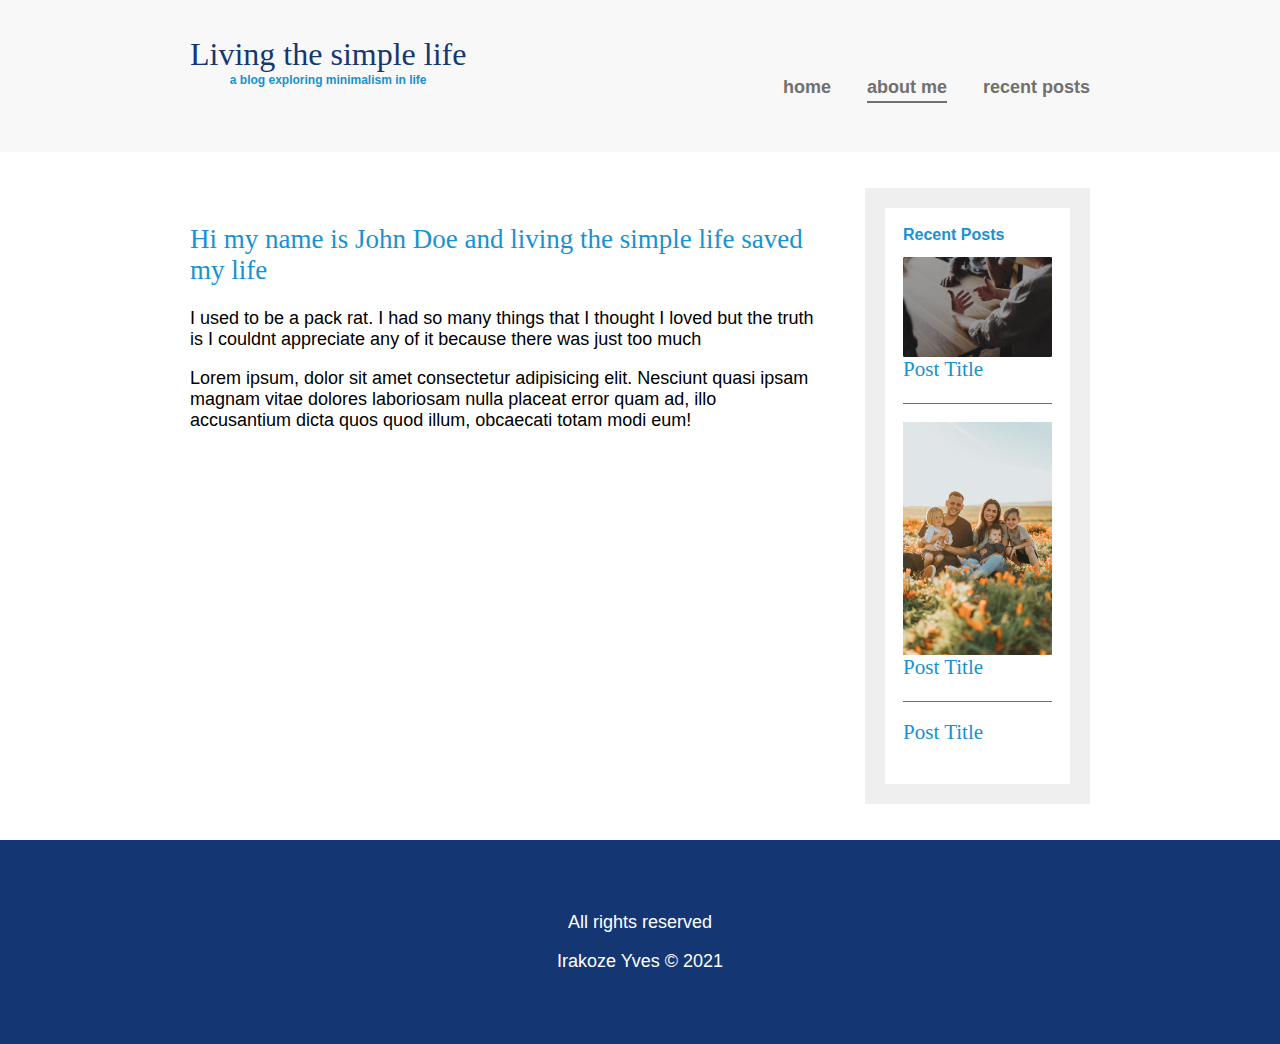
==== about-me.html @ 1526dff2 "initial commit" ====
<!DOCTYPE html>
<html lang="en">
  <head>
    <meta charset="UTF-8" />
    <meta name="viewport" content="width=device-width, initial-scale=1.0" />
    <meta http-equiv="X-UA-Compatible" content="ie=edge" />
    <link rel="stylesheet" href="./css/style.css" />
    <title>Index</title>
  </head>

  <body>
    <header>
      <div class="container container-flex">
        <div class="logo">
          <h1>Living the simple life</h1>
          <p class="subtitle">a blog exploring minimalism in life</p>
        </div>
        <nav>
          <ul>
            <li><a href="index.html">home</a></li>
            <li><a href="about-me.html" class="current-page">about me</a></li>
            <li><a href="recent-posts.html">recent posts</a></li>
          </ul>
        </nav>
      </div>
    </header>

    <div class="container container-flex">
      <main role="main">
        <img src="images/image-12.jpg" alt="" class="image-full" />
        <h2>Hi my name is John Doe and living the simple life saved my life</h2>
        <p>
          <strong>I used to be a pack rat</strong>. I had so many things that I
          thought I loved but the truth is I couldnt appreciate any of it
          because there was just too much
        </p>
        <p>
          Lorem ipsum, dolor sit amet consectetur adipisicing elit. Nesciunt
          quasi ipsam magnam vitae dolores laboriosam nulla placeat error quam
          ad, illo accusantium dicta quos quod illum, obcaecati totam modi eum!
        </p>
      </main>
      <aside class="sidebar">
        <div class="sidebar-widget">
          <h2 class="widget-title">Recent Posts</h2>
          <div class="widget-recent-post">
            <h3 class="widget-post-title">Post Title</h3>
            <img src="./images/image-11.jpg" alt="" class="widget-image" />
          </div>
          <div class="widget-recent-post">
            <h3 class="widget-post-title">Post Title</h3>
            <img src="./images/image-10.jpg" alt="" class="widget-image" />
          </div>
          <div class="widget-recent-post">
            <h3 class="widget-post-title">Post Title</h3>
            <img src="./images/image-1.jpg" alt="" class="widget-image" />
          </div>
        </div>
      </aside>
    </div>

    <footer>
      <p>All rights reserved</p>
      <p>Irakoze Yves &copy; 2021</p>
    </footer>
  </body>
</html>
---- css/style.css ----
body{
    margin: 0;
    font-family: 'Ubuntu', sans-serif;
    font-size: 1.125rem;
    font-weight: 300;
}
img{
    max-width: 100%;
    display: block;
}
.image-full{
    width: 100%;
    max-height: 300px;
    object-fit: cover;
    margin-bottom: 2em;
}
h1,
h2,
h3{
    font-family: 'Lora', serif;
    font-weight: 400;
    margin-top: 0;
    color: #1792d2;
}
h1{
    font-family: 'Lora', serif;
    font-weight: 400;
    color: #143774;
    font-size: 2rem;
    margin: 0;
}
.subtitle{
    font-weight: 700;
    color: #1792d2;
    font-size: .75rem;
    margin: 0;
}
header{
    background: #f8f8f8;
    padding: 2em 0;
    margin-bottom: 2em;
}
footer{
    background: #143774;
    color: white;
    text-align: center;
    padding: 3em 0;
}
/* main{
    width: 75%;
}
aside{
    width: 20%;
} */
.container{
    width: 90%;
    max-width: 900px;
    margin: 0 auto;
}
.container-flex{
    display: flex;
    flex-direction: column;
    justify-content: space-between;
}
.logo{
    text-align: center;
}
nav ul{
    list-style: none;
    padding: 0;
    display: flex;
    flex-direction: column;
    justify-content: center;
    text-align: center;
}
nav li{
    margin-top: 1.25em;
}
nav a{
    text-decoration: none;
    color: #707070;
    font-weight: 700;
    padding: .25em 0;
}
nav a:hover,
nav a:focus{
    color: #1792d2;
}
.current-page{
    border-bottom: 2px solid #707070;
}
.current-page:hover{
    color: #707070;
}
a{
    color: #1792d2;
    font-weight: 700;
}
a:hover,
a:focus{
    color: #143774;
}
.article-title{
    font-size: 1.5rem;
}
.article-read-more,
.article-info{
    font-size: 0.875rem;
}
.article-info{
    margin: 2em 0;
}
.widget-title{
    font-size: 1rem;
    font-family: 'Ubuntu', sans-serif;
    font-weight: 700;
}

.article-read-more{
    color: #1792d2;
    text-decoration: none;
    font-weight: 700;
    text-transform: uppercase;
}
.article-read-more:hover,
.article-read-more:focus{
    color: #143774;
    text-decoration: underline;
}

.article-featured{
    border-bottom: #707070 1px solid;
    padding-bottom: 2em;
    margin-bottom: 2em;
}
.article-recent{
    display: flex;
    flex-direction: column;
    margin-bottom: 2em;
}
.article-recent-main{
    order: 2;
}
.article-recent-secondary{
    order: 1;
}

/* Media Query for Responsive */

@media(min-width: 690px){
    .container-flex{
        flex-direction: row;
    }
    main{
        width: 70%;
    }
    aside{
        width: 25%;
    }
    nav ul{
        flex-direction: row;
    }
    nav li{
        margin-left: 2em;
    }
    .article-featured{
        display: flex;
        flex-direction: column;
    }
    .article-image{
        order: -2;
    }
    .article-info{
        order: -1;
    }
    .article-recent{
        flex-direction: row;
        justify-content: space-between;
    }
    .article-recent-main{
        width: 68%;
    }
    .article-recent-secondary{
        width: 30%;
    }
    .article-image{
        width: 100%;
        min-height: 230px;
        object-fit: cover;
        object-position: left;
    }

}
.sidebar-widget{
    border: 20px solid #efefef;
    margin-bottom: 2em;
    padding: 1em;
}
.widget-recent-post{
    display: flex;
    flex-direction: column;
    border-bottom: 1px solid #707070;
    margin-bottom: 1em;
}
.widget-recent-post:last-child{
    border: 0;
    margin: 0;
}
.widget-recent-post-title{
    color: #143774;
}
.widget-image{
    order: -1;
}
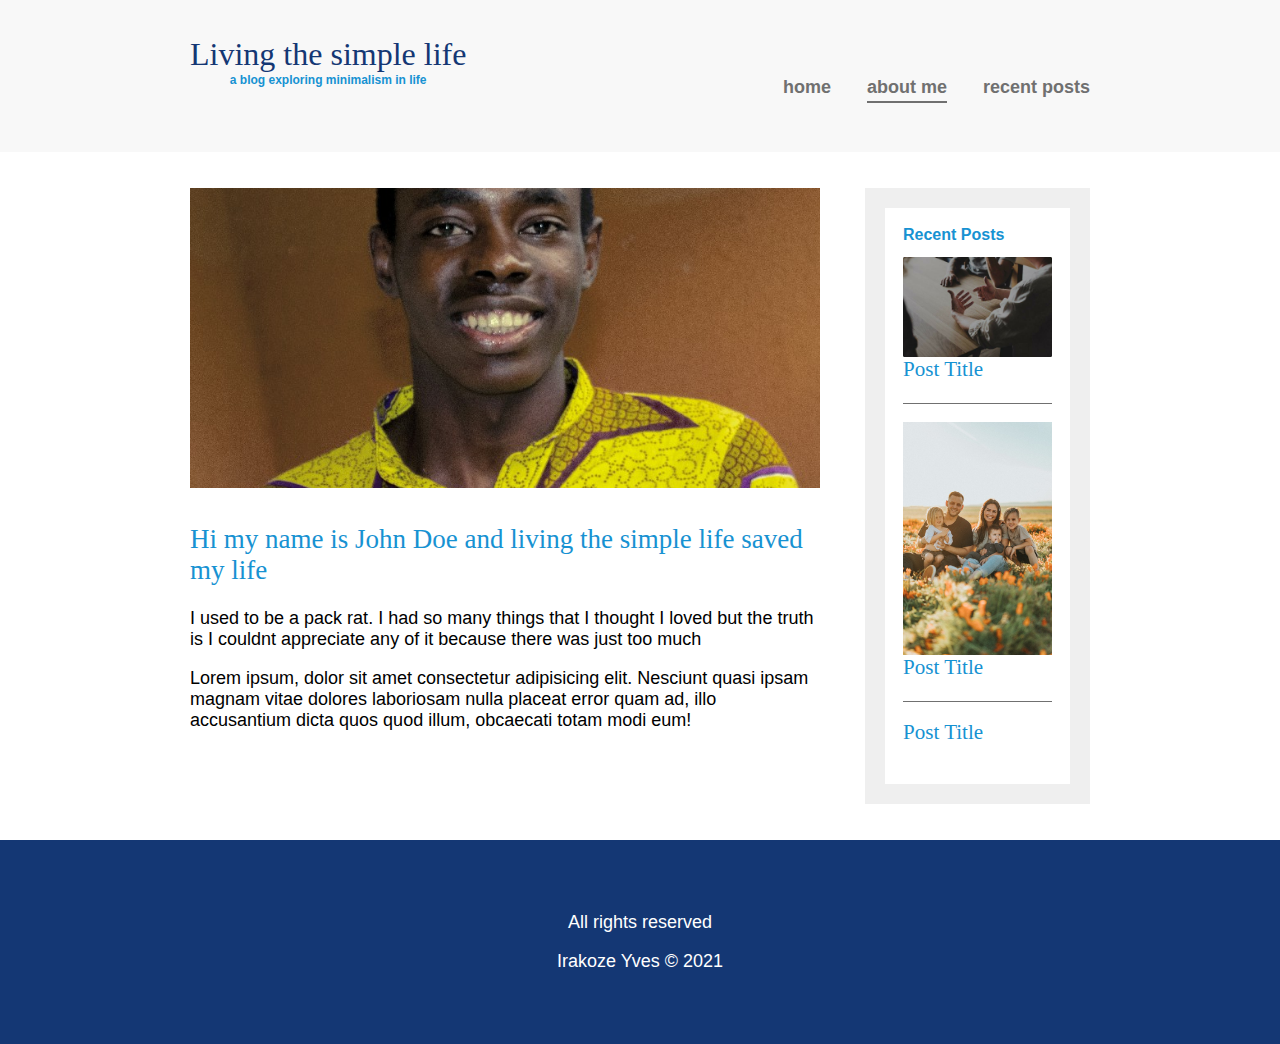
==== commit 5f01a262: "second commit" ====
--- a/about-me.html
+++ b/about-me.html
@@ -27,7 +27,7 @@
 
     <div class="container container-flex">
       <main role="main">
-        <img src="images/image-12.jpg" alt="" class="image-full" />
+        <img src="images/me.jpg" alt="" class="image-full" />
         <h2>Hi my name is John Doe and living the simple life saved my life</h2>
         <p>
           <strong>I used to be a pack rat</strong>. I had so many things that I
